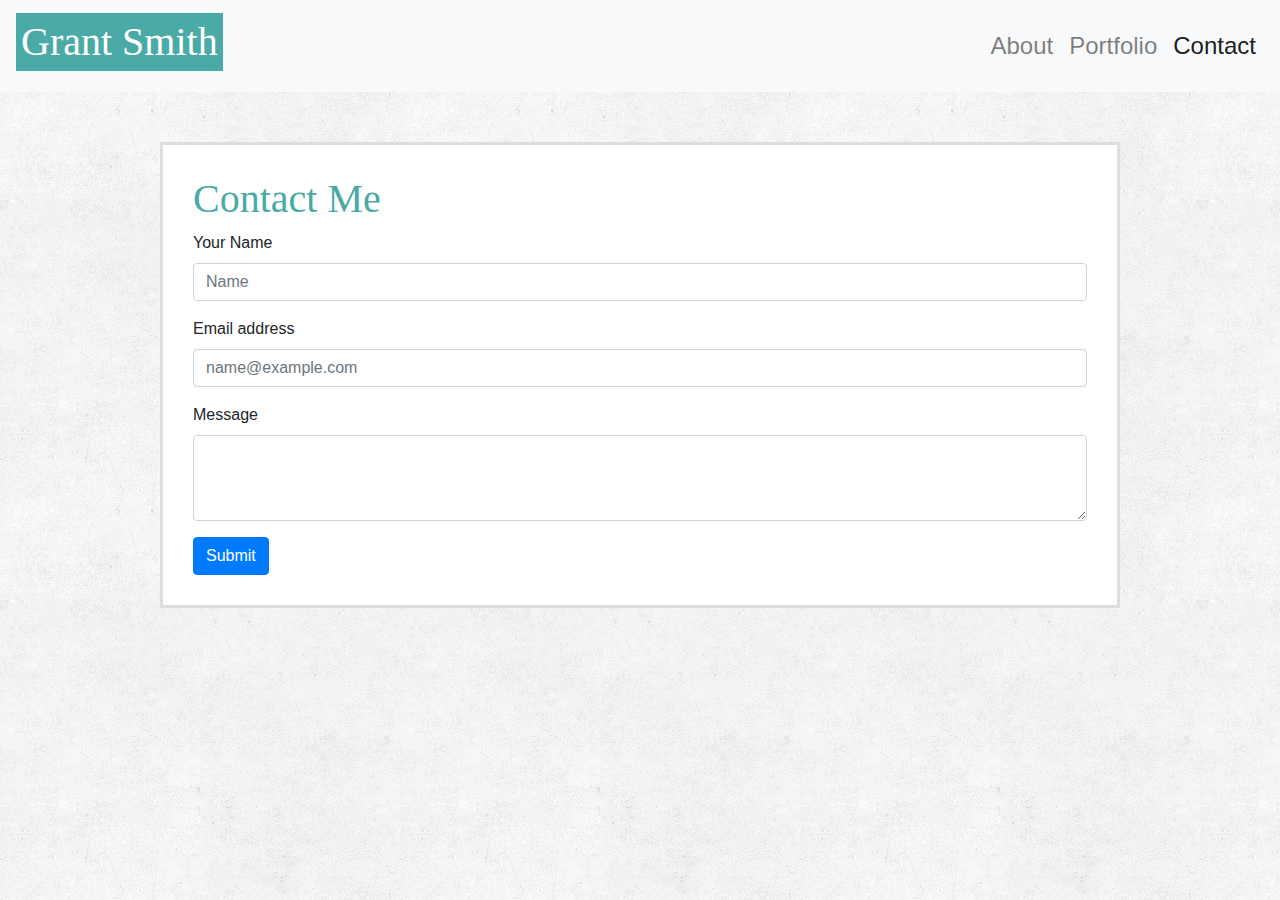
==== contact.html @ 534abbc4 "Navbar updates (font, color, positioning) + Background image" ====
<!DOCTYPE html>
<html lang="en">
<head>
    <meta charset="UTF-8">
    <meta name="viewport" content="width=device-width, initial-scale=1.0">
    <title>Contact Me</title>
    <link rel="stylesheet" href="https://stackpath.bootstrapcdn.com/bootstrap/4.4.1/css/bootstrap.min.css" 
    integrity="sha384-Vkoo8x4CGsO3+Hhxv8T/Q5PaXtkKtu6ug5TOeNV6gBiFeWPGFN9MuhOf23Q9Ifjh" 
    crossorigin="anonymous">
    <link rel="stylesheet" href="assets/css/style.css">

</head>
<body>
      <!-- Navigation Bar -->
      <nav class="navbar navbar-expand-lg navbar-light bg-light">
        <a class="navbar-brand" href="#navbarNav">
            <h1 class="nav-h1">Grant Smith</h1>
        </a>
        <button class="navbar-toggler" type="button" data-toggle="collapse" data-target="#navbarNav" aria-controls="navbarNav" aria-expanded="false" aria-label="Toggle navigation">
          <span class="navbar-toggler-icon"></span>
        </button>
        <div class="collapse navbar-collapse" id="navbarNav">
          <ul class="navbar-nav ml-auto">
            <li class="nav-item">
              <a class="nav-link" href="#">About<span class="sr-only">(current)</span></a>
            </li>
            <li class="nav-item">
              <a class="nav-link" href="#">Portfolio</a>
            </li>
            <li class="nav-item active">
              <a class="nav-link" href="contact.html">Contact</a>
            </li>
          </ul>
        </div>
      </nav>
      <!-- End Navigation Bar -->

      <!-- Beginning Form -->
      <div class="container">
          <div class="row">
              <div class="col-12">
                  <h1>Contact Me</h1>
              </div>
          </div>
          <div class="row">
              <div class="col-12">
                <form>
                    <div class="form-group">
                      <label>Your Name</label>
                      <input type="text" class="form-control" placeholder="Name">
                    </div>
                    <div class="form-group">
                        <label for="exampleFormControlInput1">Email address</label>
                        <input type="email" class="form-control" id="exampleFormControlInput1" placeholder="name@example.com">
                    </div>
                    <div class="form-group">
                        <label for="exampleFormControlTextarea1">Message</label>
                        <textarea class="form-control" id="exampleFormControlTextarea1" rows="3"></textarea>
                      </div>
                    <button type="submit" class="btn btn-primary">Submit</button>
                  </form>
              </div>
          </div>
      </div>
     <!-- End Contact Me Form -->
</body>
</html>
---- assets/css/style.css ----
.container {
    padding: 30px;
    background-color: #ffffff;
    border: solid #dddddd;
    max-width: 960px;
    margin-top: 50px;
}

body {
    background-image: url("subtle_grunge.png");
}

h1 {
    font-family: Georgia, 'Times New Roman', Times, serif;
    color: #4aaaa5;
}

.nav-h1 {
    padding: 5px;
    color: #ffffff;
    background-color: #4aaaa5;
}

.nav-link {
    font-size: x-large
}
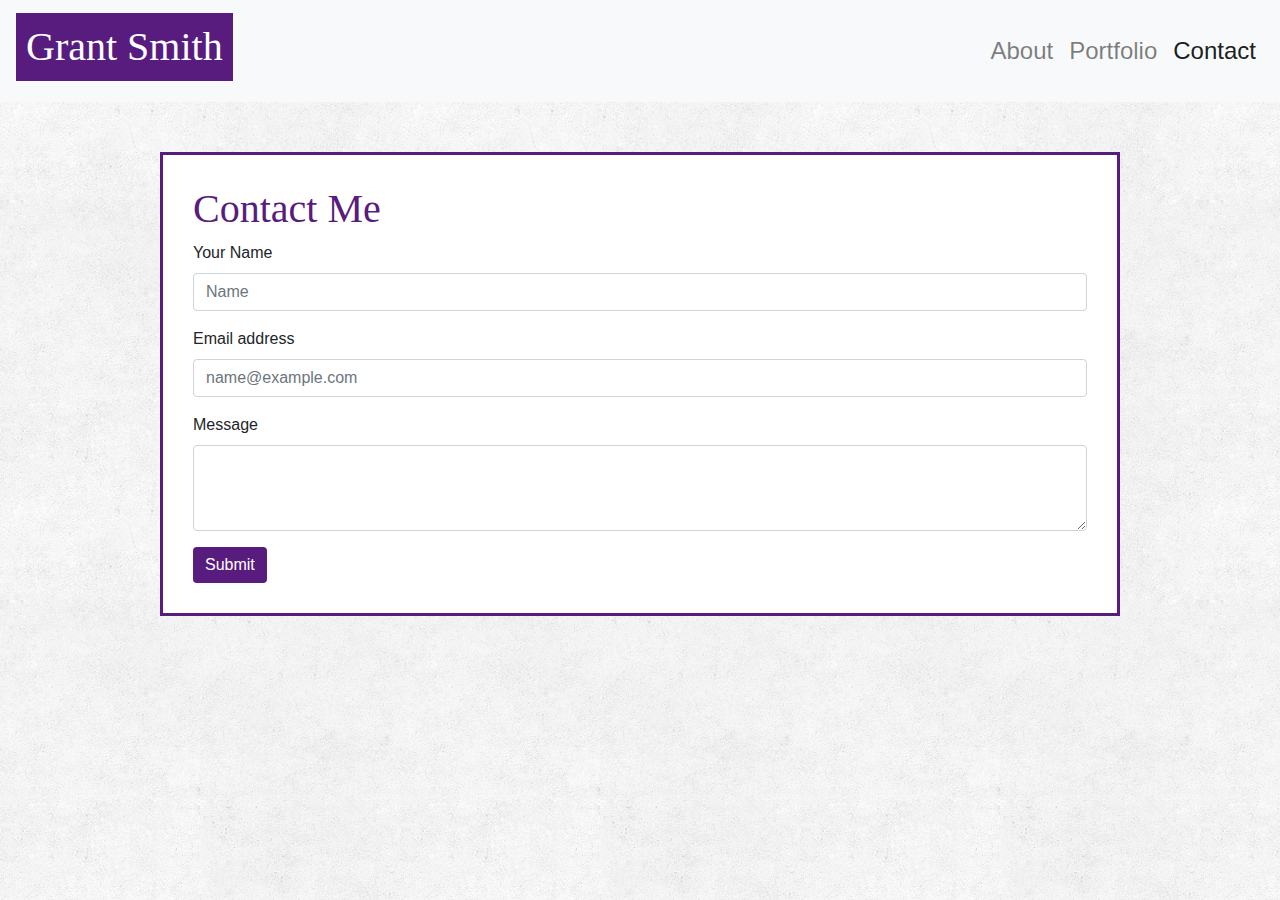
==== commit 03aec62e: "Updated Contacts page, NavBar links" ====
--- a/contact.html
+++ b/contact.html
@@ -13,7 +13,7 @@
 <body>
       <!-- Navigation Bar -->
       <nav class="navbar navbar-expand-lg navbar-light bg-light">
-        <a class="navbar-brand" href="#navbarNav">
+        <a class="navbar-brand" href="index.html">
             <h1 class="nav-h1">Grant Smith</h1>
         </a>
         <button class="navbar-toggler" type="button" data-toggle="collapse" data-target="#navbarNav" aria-controls="navbarNav" aria-expanded="false" aria-label="Toggle navigation">
@@ -22,13 +22,13 @@
         <div class="collapse navbar-collapse" id="navbarNav">
           <ul class="navbar-nav ml-auto">
             <li class="nav-item">
-              <a class="nav-link" href="#">About<span class="sr-only">(current)</span></a>
+              <a class="nav-link" href="index.html">About</a>
             </li>
             <li class="nav-item">
-              <a class="nav-link" href="#">Portfolio</a>
+              <a class="nav-link" href="portfolio.html">Portfolio</a>
             </li>
             <li class="nav-item active">
-              <a class="nav-link" href="contact.html">Contact</a>
+              <a class="nav-link" href="contact.html">Contact<span class="sr-only">(current)</span></a>
             </li>
           </ul>
         </div>
--- a/assets/css/style.css
+++ b/assets/css/style.css
@@ -1,7 +1,7 @@
 .container {
     padding: 30px;
     background-color: #ffffff;
-    border: solid #dddddd;
+    border: solid #571c7e;
     max-width: 960px;
     margin-top: 50px;
 }
@@ -12,17 +12,34 @@
 
 h1 {
     font-family: Georgia, 'Times New Roman', Times, serif;
-    color: #4aaaa5;
+    color: #571c7e;
 }
 
 .nav-h1 {
-    padding: 5px;
+    padding: 10px;
     color: #ffffff;
-    background-color: #4aaaa5;
+    background-color: #571c7e;
 }
 
 .nav-link {
     font-size: x-large
 }
 
+/* Portfolio page card text */
+.card-text {
+    position: absolute;
+    bottom: 5px;
+    color: #ffffff;
+    padding: 5px;
+    background-color: #571c7e;
+}
 
+/* Contact page Submit button */
+.btn-primary {
+    background-color: #571c7e;
+    border: #571c7e
+}
+
+
+
+
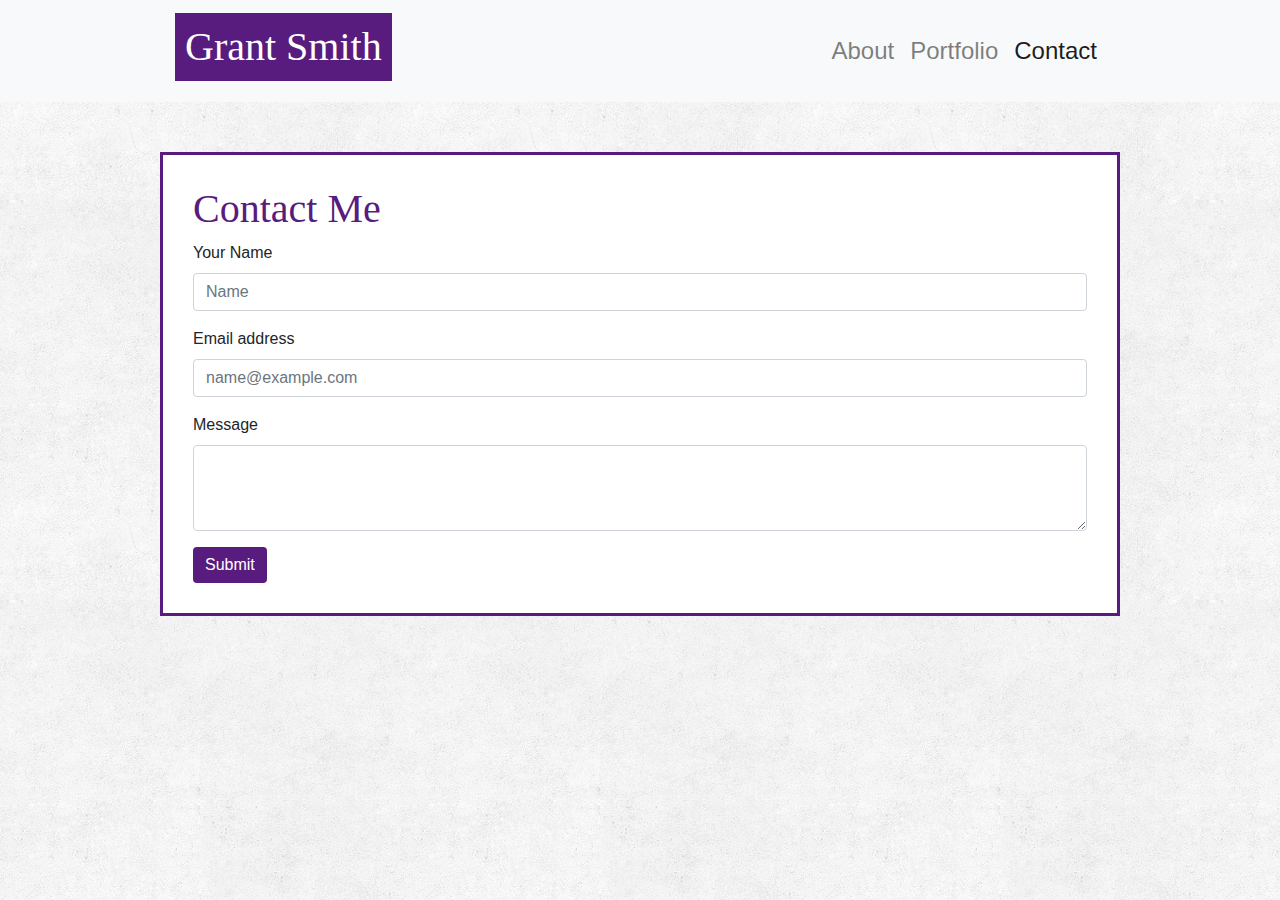
==== commit 21cd8237: "Fixed NavBar alignment by adding it into .container class" ====
--- a/contact.html
+++ b/contact.html
@@ -13,6 +13,7 @@
 <body>
       <!-- Navigation Bar -->
       <nav class="navbar navbar-expand-lg navbar-light bg-light">
+        <div class="container">
         <a class="navbar-brand" href="index.html">
             <h1 class="nav-h1">Grant Smith</h1>
         </a>
@@ -32,11 +33,12 @@
             </li>
           </ul>
         </div>
+      </div>
       </nav>
       <!-- End Navigation Bar -->
 
       <!-- Beginning Form -->
-      <div class="container">
+      <div class="container main-body-container">
           <div class="row">
               <div class="col-12">
                   <h1>Contact Me</h1>
--- a/assets/css/style.css
+++ b/assets/css/style.css
@@ -1,13 +1,17 @@
 .container {
+    max-width: 960px;
+    
+}
+
+.main-body-container {
     padding: 30px;
     background-color: #ffffff;
     border: solid #571c7e;
-    max-width: 960px;
     margin-top: 50px;
 }
 
 body {
-    background-image: url("subtle_grunge.png");
+    background-image: url("../images/subtle_grunge.png");
 }
 
 h1 {
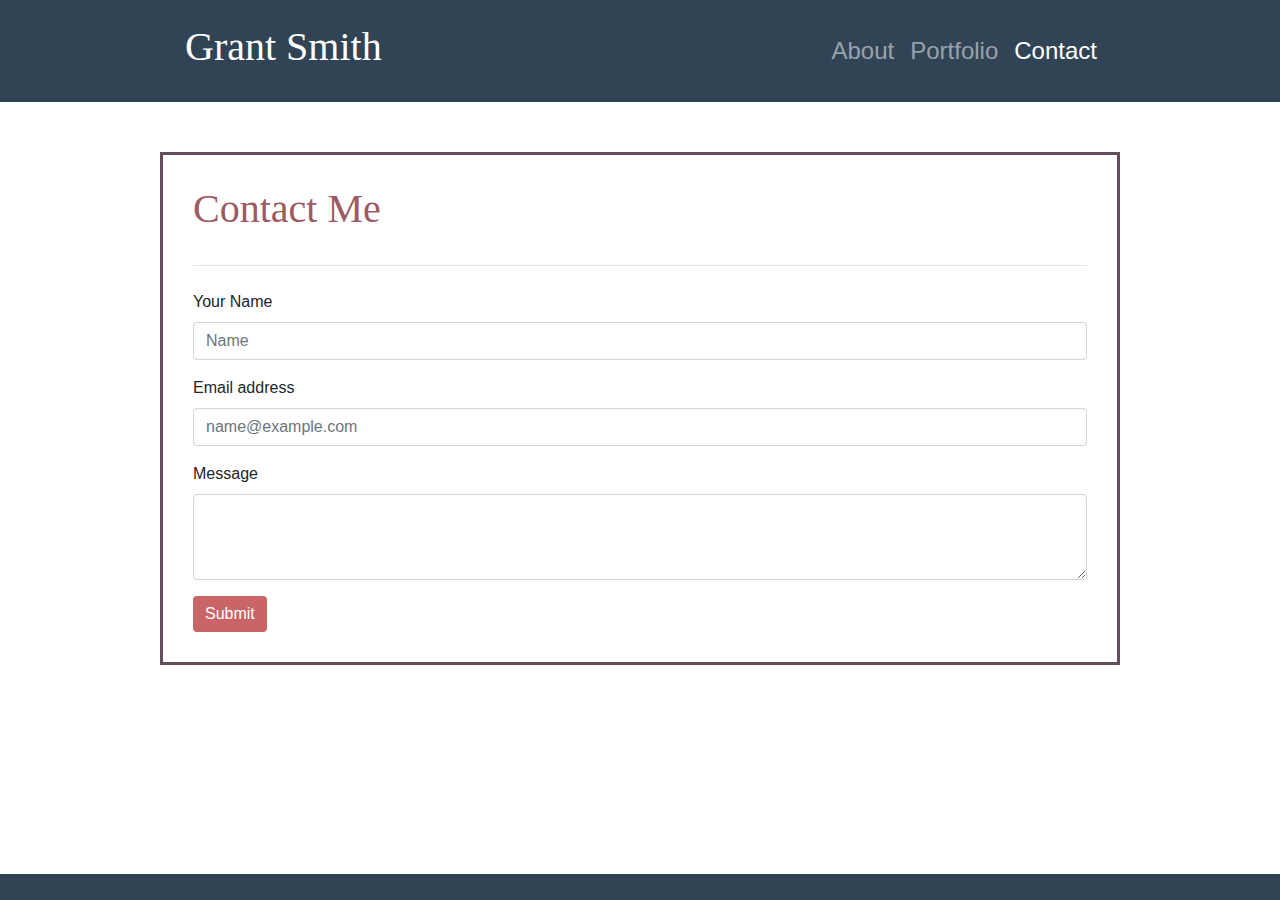
==== commit 52f711e5: "Added Bootstrap JS support links to all three pages" ====
--- a/contact.html
+++ b/contact.html
@@ -12,7 +12,7 @@
 </head>
 <body>
       <!-- Navigation Bar -->
-      <nav class="navbar navbar-expand-lg navbar-light bg-light">
+      <nav class="navbar navbar-expand-lg navbar-dark" style="background-color: #314455;">
         <div class="container">
         <a class="navbar-brand" href="index.html">
             <h1 class="nav-h1">Grant Smith</h1>
@@ -44,6 +44,7 @@
                   <h1>Contact Me</h1>
               </div>
           </div>
+          <hr class="my-4">
           <div class="row">
               <div class="col-12">
                 <form>
@@ -59,11 +60,21 @@
                         <label for="exampleFormControlTextarea1">Message</label>
                         <textarea class="form-control" id="exampleFormControlTextarea1" rows="3"></textarea>
                       </div>
-                    <button type="submit" class="btn btn-primary">Submit</button>
+                    <button type="submit" class="btn btn-secondary">Submit</button>
                   </form>
               </div>
           </div>
       </div>
      <!-- End Contact Me Form -->
+
+     <!-- Begin Footer -->
+     <nav class="navbar fixed-bottom navbar-dark" style="background-color: #314455;">
+      <a class="navbar-brand" href="#"></a>
+    </nav>
+    <!-- End footer -->
+
+    <script src="https://code.jquery.com/jquery-3.4.1.slim.min.js" integrity="sha384-J6qa4849blE2+poT4WnyKhv5vZF5SrPo0iEjwBvKU7imGFAV0wwj1yYfoRSJoZ+n" crossorigin="anonymous"></script>
+    <script src="https://cdn.jsdelivr.net/npm/popper.js@1.16.0/dist/umd/popper.min.js" integrity="sha384-Q6E9RHvbIyZFJoft+2mJbHaEWldlvI9IOYy5n3zV9zzTtmI3UksdQRVvoxMfooAo" crossorigin="anonymous"></script>
+    <script src="https://stackpath.bootstrapcdn.com/bootstrap/4.4.1/js/bootstrap.min.js" integrity="sha384-wfSDF2E50Y2D1uUdj0O3uMBJnjuUD4Ih7YwaYd1iqfktj0Uod8GCExl3Og8ifwB6" crossorigin="anonymous"></script>
 </body>
 </html>--- a/assets/css/style.css
+++ b/assets/css/style.css
@@ -6,23 +6,22 @@
 .main-body-container {
     padding: 30px;
     background-color: #ffffff;
-    border: solid #571c7e;
+    border: solid #644E5B;
     margin-top: 50px;
 }
 
 body {
-    background-image: url("../images/subtle_grunge.png");
+    background-image: url("../images/papyrus-dark.png");
 }
 
 h1 {
     font-family: Georgia, 'Times New Roman', Times, serif;
-    color: #571c7e;
+    color: #9E5A63;
 }
 
 .nav-h1 {
     padding: 10px;
     color: #ffffff;
-    background-color: #571c7e;
 }
 
 .nav-link {
@@ -35,15 +34,32 @@
     bottom: 5px;
     color: #ffffff;
     padding: 5px;
-    background-color: #571c7e;
+    background-color: #e27d60;
 }
 
-/* Contact page Submit button */
-.btn-primary {
-    background-color: #571c7e;
-    border: #571c7e
+/* Contact page Submit button + Portfolio page buttons */
+.btn-secondary {
+    background-color: #C96567;
+    border: #c96567;
+    
+}
+
+/* Portfolio Buttons */
+
+.portfolio-btn {
+    position: absolute;
+    left: 0;
+    right: 0;
+    margin: auto;
+    bottom: 5px;
+}
+
+.card {
+    margin-top: 30px;
+    border: #644E5B;
 }
 
 
 
 
+
